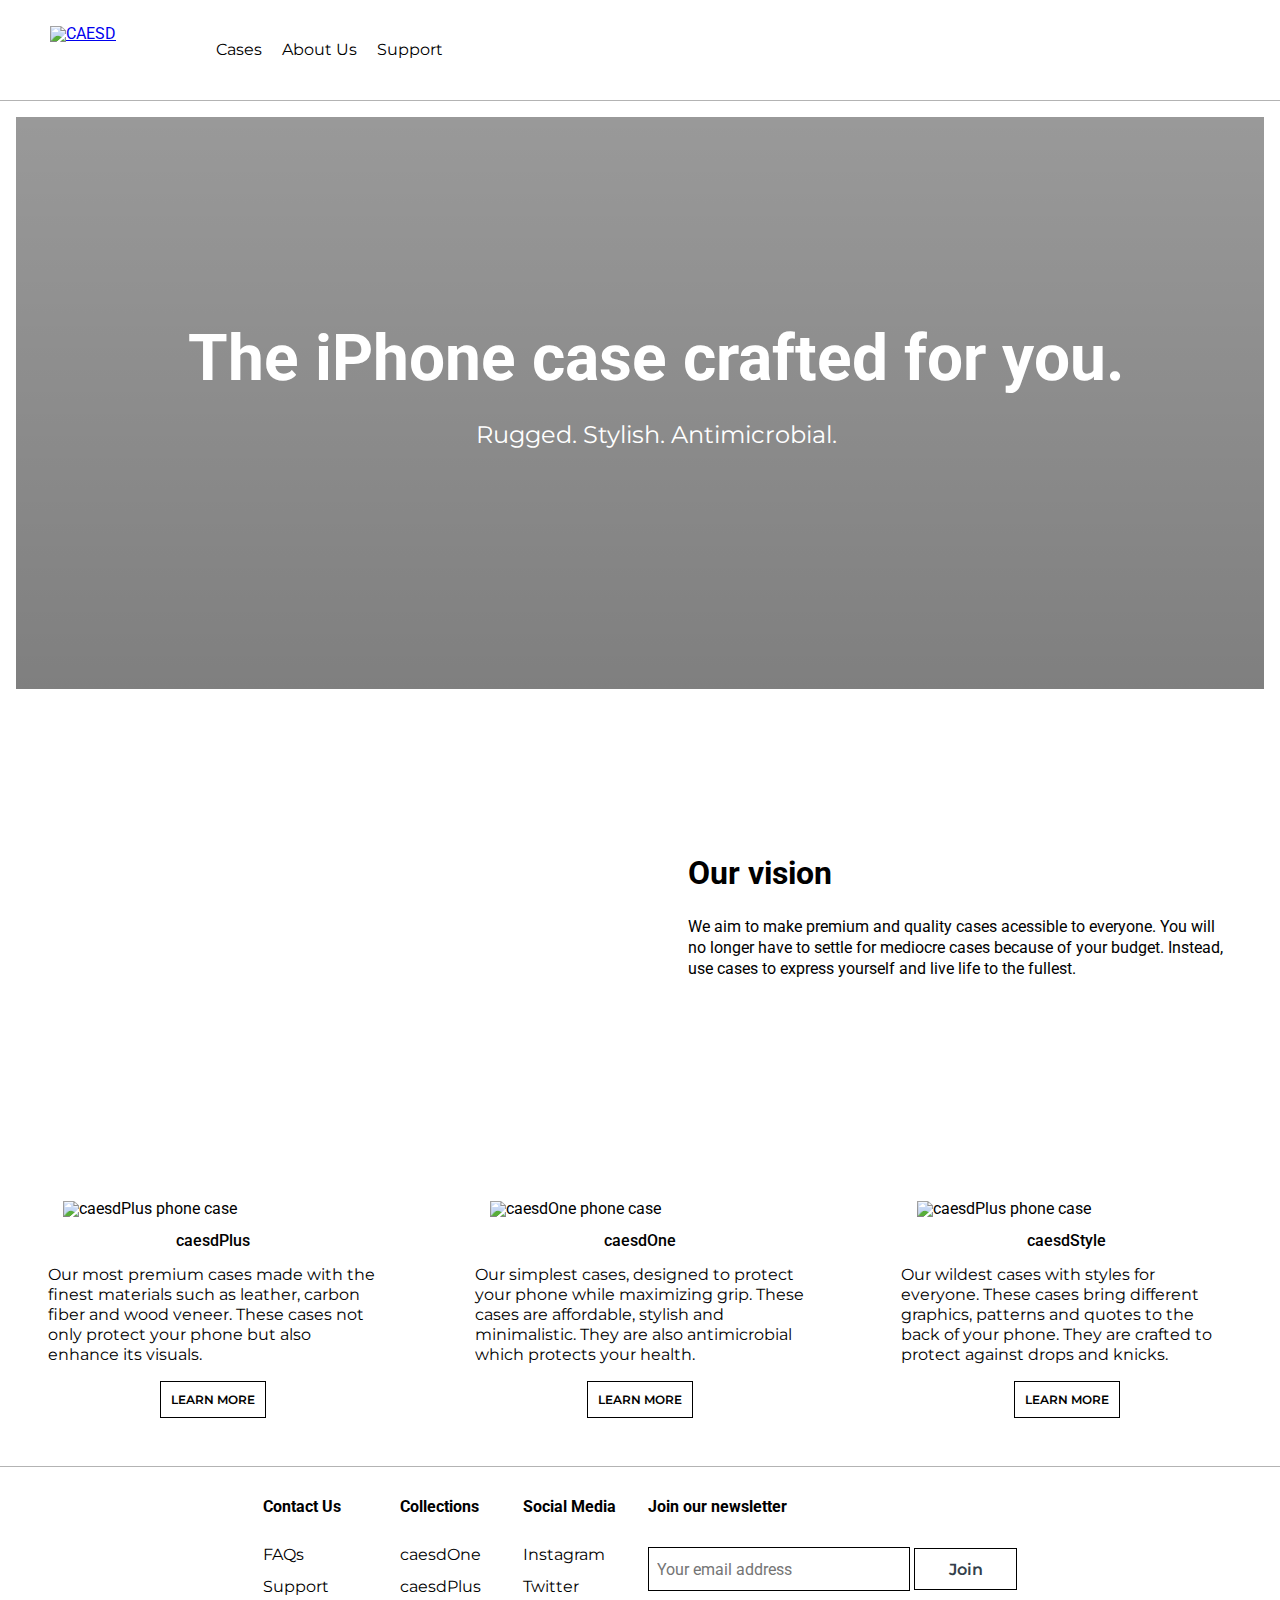
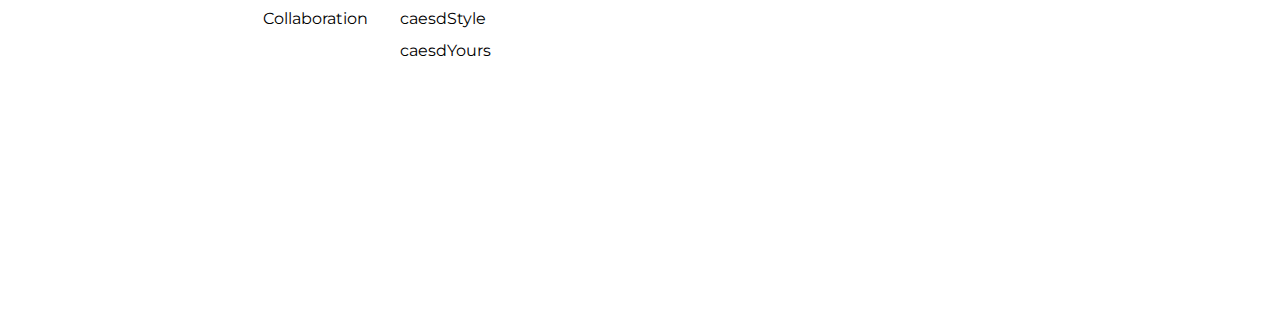
==== index.html @ 48cbce0d "Simplifying CSS, improving page layouts and changing layouts to grid." ====
<!DOCTYPE html>
<html lang="en" dir="ltr">

<head>
  <meta charset="utf-8">
  <title>CAESD</title>
  <meta name="viewport" content="width=device-width, initial -scale=1.0">
  <meta name="description" content="CAESD offers high-quality phone cases to users at all different price points. Our cases are designed to be minimalist and bright.">
  <meta name="keywords" content="phone case, iPhone, cases, design, modern, minimalist, phone case">
  <meta name="author" content="Devansh G.">
  <meta name="copyright" content="CAESD">

  <link rel="stylesheet" href="style.css">
  <link rel="preconnect" href="https://fonts.gstatic.com">
  <link
    href="https://fonts.googleapis.com/css2?family=Montserrat:ital,wght@0,100;0,200;0,300;0,400;0,500;0,600;0,700;0,800;0,900;1,100;1,200;1,300;1,400;1,500;1,600;1,700;1,800;1,900&family=Playfair+Display:ital,wght@0,400;0,500;0,600;0,700;0,800;0,900;1,400;1,500;1,600;1,700;1,800;1,900&display=swap"
    rel="stylesheet">

  <link rel="preconnect" href="https://fonts.gstatic.com">
  <link href="https://fonts.googleapis.com/css2?family=Roboto:ital,wght@0,100;0,300;0,400;0,500;0,700;0,900;1,100;1,300;1,400;1,500;1,700;1,900&display=swap" rel="stylesheet">
</head>

<body>
  <header>
    <a href="index.html"><img class="header-brand" src="assets/logo.svg" alt="CAESD"></a>
    <nav>
      <ul>
        <li><a href="cases.html">cases</a></li>
        <li><a href="about-us.html">about us</a></li>
        <li><a href="support.html">support</a></li>
      </ul>
    </nav>
  </header>

  <section>
    <div class="index-banner">
      <h1>The iPhone case crafted for you.</h1>
      <p>Rugged. Stylish. Antimicrobial.</p>
    </div>
  </section>

  <section>
    <div class="vision-grid">
      <div class="vision-item vision-image"></div>
      <div class="vision-item">
        <h2>Our vision</h2>
        <p>
          We aim to make premium and quality cases acessible to everyone. You will no longer have to settle for mediocre cases because of your budget. Instead, use cases to express yourself and live life to the fullest.</p>
      </div>
    </div>
  </section>

  <section>
    <div class="collections-grid">
      <div class="coll-item">
        <img src="assets/plus.png" alt="caesdPlus phone case">
        <h2>caesdPlus</h2>
        <p>Our most premium cases made with the finest materials such as leather, carbon fiber and wood veneer. These cases not only protect your phone but also enhance its visuals.</p>
        <button type="button" name="button">Learn More</button>
      </div>
      <div class="coll-item">
        <img src="assets/one.png" alt="caesdOne phone case">
        <h2>caesdOne</h2>
        <p>Our simplest cases, designed to protect your phone while maximizing grip. These cases are affordable, stylish and minimalistic. They are also antimicrobial which protects your health.</p>
        <button type="button" name="button">Learn More</button>
      </div>
      <div class="coll-item">
        <img src="assets/style.png" alt="caesdPlus phone case">
        <h2>caesdStyle</h2>
        <p>Our wildest cases with styles for everyone. These cases bring different graphics, patterns and quotes to the back of your phone. They are crafted to protect against drops and knicks.</p>
        <button type="button" name="button">Learn More</button>
      </div>
    </div>
  </section>

  <script async src="https://cdn.snipcart.com/themes/v3.2.0/default/snipcart.js"></script>
  <div hidden id="snipcart" data-api-key="YOUR_PUBLIC_API_KEY"></div>

  <footer>
    <div class="footer">

      <div class="footer-heading footer-1">
        <h2>Contact Us</h2>
        <a href="support.html#faq">FAQs</a>
        <a href="support.html">Support</a>
        <a href="support.html#collab">Collaboration</a>
      </div>

      <div class="footer-heading footer-2">
        <h2>Collections</h2>
        <a href="#">caesdOne</a>
        <a href="#">caesdPlus</a>
        <a href="#">caesdStyle</a>
        <a href="#">caesdYours</a>
      </div>

      <div class="footer-heading footer-3">
        <h2>Social Media</h2>
        <a href="https://www.instagram.com/caesd.shop/" target="_blank">Instagram</a>
        <a href="https://twitter.com/caesdshop" target="_blank">Twitter</a>
      </div>

      <div class="footer-email-form">
        <h2>Join our newsletter</h2>
        <input type="email" placeholder="Your email address" id="footer-email">
        <input type="submit" value="Join" id="footer-email-btn">
      </div>
    </div>

  </footer>
</body>

</html>
---- style.css ----
/* Reset Stylesheet */
html, body, div, span, object, iframe,
h1, h2, h3, h4, h5, h6, p, blockquote, pre,
abbr, address, cite, code,
del, dfn, em, img, ins, kbd, q, samp,
small, strong, sub, sup, var,
b, i,
dl, dt, dd, ol, ul, li,
fieldset, form, label, legend,
table, caption, tbody, tfoot, thead, tr, th, td,
article, aside, canvas, details, figcaption, figure,
footer, header, hgroup, menu, nav, section, summary,
time, mark, audio, video {
  margin: 0;
  padding: 0;
  border: 0;
  outline: 0;
  font-size: 100%;
  vertical-align: baseline;
  background: transparent;
}

body {
  line-height: 1;
}

article, aside, details, figcaption, figure,
footer, header, hgroup, menu, nav, section {
  display: block;
}

nav ul {
  list-style: none;
}

blockquote, q {
  quotes: none;
}

blockquote:before, blockquote:after,
q:before, q:after {
  content: '';
  content: none;
}

a {
  margin: 0;
  padding: 0;
  font-size: 100%;
  vertical-align: baseline;
  background: transparent;
}

/* change colours to suit your needs */
ins {
  background-color: #ff9;
  color: #000;
  text-decoration: none;
}

/* change colours to suit your needs */
mark {
  background-color: #ff9;
  color: #000;
  font-style: italic;
  font-weight: bold;
}

del {
  text-decoration: line-through;
}

abbr[title], dfn[title] {
  border-bottom: 1px dotted;
  cursor: help;
}

table {
  border-collapse: collapse;
  border-spacing: 0;
}

hr {
  display: block;
  height: 1px;
  border: 0;
  border-top: 1px solid #cccccc;
  margin: 16px 0;
  padding: 0;
}

input, select {
  vertical-align: middle;
}

/*My Code*/
* {
  font-family: 'Roboto', sans-serif;
}

body {}

section {
  width: calc(100% - 32px);
  display: flex;
  justify-content: center;
  padding:0 16px 16px 16px;
}

/*HEADER*/
header {
  background-color: #fff;
  width: 100%;
  height: 100px;
  display: flex;
  flex-direction: column;
  align-items: center;
  border-bottom: solid 0.5px #b3b3b3;
}

header .header-brand {
  height: 32px;
  display: block;
  margin-top: 16px;
  margin-bottom: 16px;
}

header nav ul {
  display: flex;
  flex-direction: row;
  flex-wrap: wrap;
  align-items: center;
}

header ul li a {
  font-family: 'Montserrat', sans-serif;
  display: block;
  padding-right: 20px;
  text-transform: capitalize;
  font-size: 16px;
  text-decoration: none;
  color: #000;
}

header ul li a:hover {
  text-decoration: underline;
  transition: 0.3s ease-out;
}

.shop-items {
  justify-content: center;
  align-items: center;
}

.shop-items a img {
  height: 24px;
}

@media only screen and (min-width: 1000px) {
  header {
    flex-direction: row;
    align-items: center;
  }

  header .header-brand {
    height: 48px;
    margin-left: 50px;
  }

  header nav {
    margin-left: 100px;
  }

  .shop-items {
    margin-left: auto;
    justify-content: flex-start;
    align-items: center;
  }

  .shop-items a img {
    height: 32px;
    margin-right: 32px;
  }
}

/*FOOTER*/
footer {
  border-top: 0.5px solid #b3b3b3;
  background-color: #fff;
  padding: 32px 0 64px 0;
}

footer .footer {
  width: 80%;
  height: 40vh;
  background-color: #fff;
  display: flex;
  justify-content: center;
  flex-wrap: wrap;
  margin: 0 auto;
}

.footer-heading {
  display: flex;
  flex-direction: column;
  margin-right: 32px;
}

.footer-heading h2 {
  margin-bottom: 32px;
}

.footer-heading a {
  font-family: 'Montserrat', sans-serif;
  color: #000;
  text-decoration: none;
  margin-bottom: 16px;
}

.footer-heading a:hover {
  text-decoration: underline;
  transition: 0.3s ease-out;
}

.footer-email-form h2 {
  margin-bottom: 32px;
}

#footer-email {
  width: 250px;
  height: 40px;
  outline: none;
  border: solid 0.5px #000;
  padding-left: 8px;
  font-size: 16px;
  margin-bottom: 16px;
}

#footer-email-btn {
  width: 103px;
  padding: 1px;
  height: 42px;
  background-color: #fff;
  outline: none;
  border: solid 0.5px #000;
  color: #343F4B;
  font-size: 16px;
  margin-bottom: 16px;
  font-weight: 600;
  font-family: 'Montserrat', sans-serif;
}

#footer-email-btn:hover {
  cursor: pointer;
  background-color: #f9423d;
  transition: all 0.4s ease-out;
}

/*INDEX*/
.index-banner {
  width: 100%;
  margin-top: 16px;
  background: linear-gradient(rgba(0, 0, 0, 0.4), rgba(0, 0, 0, 0.5)), url(assets/soon.jpg);
  background-position: center middle;
  background-size: cover;
  background-repeat: no-repeat;
  height: 60vh;
  overflow: hidden;
  display: flex;
  flex-direction: column;
  align-items: center;
  justify-content: center;
  padding: 16px;
}

.index-banner h1 {
  font-size: 32px;
  color: #fff;
  text-align: center;
  margin-bottom: 16px;
}

.index-banner p {
  color: #fff;
  font-family: 'Montserrat', sans-serif;
  font-size: 16px;
  text-align: center;
  margin-bottom: 16px;
}

.vision-grid {
  display: grid;
  grid-template-columns: 1fr 1fr;
  grid-gap: 32px;
}

.vision-image {
  margin: 32px;
  background-image: url(assets/d.jpg);
  background-position: center;
  background-repeat: no-repeat;
  background-size: cover;
  height: 320px;
}

.vision-item {
  padding: 32px;
  line-height: 21px;
  font-size: 16px;
  display: flex;
  flex-direction: column;
  justify-content: center;
  grid-column: span 2;
}

.vision-item h2 {
  font-size: 32px;
  margin-bottom: 32px;
}

.collections-grid {
  display: grid;
  grid-template-columns: 1fr 1fr 1fr;
  grid-gap: 32px;
}

.coll-item {
  padding: 32px;
  display: flex;
  flex-direction: column;
  justify-content: center;
  align-items: center;
  grid-column: span 3;
}

.coll-item img {
  margin-left: 0;
  margin-right: 0;
  width: 300px;
}

.coll-item img,h2,p {
  margin-bottom: 16px;
}

.coll-item h2 {
  font-weight: 500;
}

.coll-item p {
  font-family: 'Montserrat', sans-serif;
  line-height: 20px;
}

.coll-item button {
  font-family: 'Montserrat', sans-serif;
  font-weight: 600;
  outline: none;
  border: solid 1px #000;
  background-color: #fff;
  font-size: 12px;
  text-transform: uppercase;
  padding: 10px;
}

.coll-item button:hover {
  opacity: 0.6;
}

@media only screen and (min-width: 1000px) {
  .index-banner h1 {
    margin-left: 32px;
    font-size: 64px;
    margin-bottom: 32px;
  }

  .index-banner p {
    font-size: 24px;
    margin-left: 32px;
    margin-bottom: 32px;
  }

  .coll-item {
    grid-column: span 1;
  }

  .vision-item {
    grid-column: span 1;
  }
}

/*SUPPORT*/
.support-grid {
  margin-top: 16px;
  display: grid;
  grid-template-columns: 1fr 1fr;
  grid-gap: 32px;
}

.support-div {
  background-color: red;
  grid-column: span 2;
  padding: 32px;
}

.support-statement {
  display: flex;
  flex-direction: column;
  justify-content: center;
  align-items: center;
}


.form form {
  display: flex;
  flex-direction: column;
  justify-content: center;
  align-items: center;
}

.support-div img {
  height: 32px;
}

.support-div p {
  font-family: 'Montserrat', sans-serif;
}

@media only screen and (min-width: 1000px) {
  .support-div {
    grid-column: span 1;
  }
}

/*ABOUT US*/
.gallery {
  padding-top: 32px;
  padding-bottom: 32px;
  width: calc(100%-32px);
  padding-left: 16px;
  padding-right: 16px;
  height: auto;
  display: grid;
  grid-template-columns: repeat(4, 1fr);
  grid-gap: 10px;
}

.our-story {
  padding: 32px;
  grid-column: span 4;
  display: flex;
  flex-direction: column;
  justify-content: center;
  align-items: center;
  background-color: #A3D9FF;
}

.our-story h2 {
  font-size: 24px;
  margin-bottom: 16px;
}

.our-story p {
  width: 80%;
  font-size: 16px;
  line-height: 32px;
  margin-bottom: 16px;
}

.about-images {
  height: 200px;
  width: auto;
  background-position: center;
  background-size: cover;
  background-repeat: no-repeat;
  grid-column: span 4;
}

.image-1 {
  background-image: url(assets/a.jpg);
}

.image-2 {
  background-image: url(assets/b.jpg);
}

.image-3 {
  background-image: url(assets/c.jpg);
}

.image-4 {
  background-image: url(assets/d.jpg);
}

.image-5 {
  background-image: url(assets/e.jpg);
}

@media only screen and (min-width: 1000px) {
  .about-images {
    grid-column: auto;
  }

  .image-1 {
    grid-column: span 2;
  }

  .our-story {
    grid-column: span 2;
    grid-row: span 3;
  }

}

/*PRODUCTS*/

}
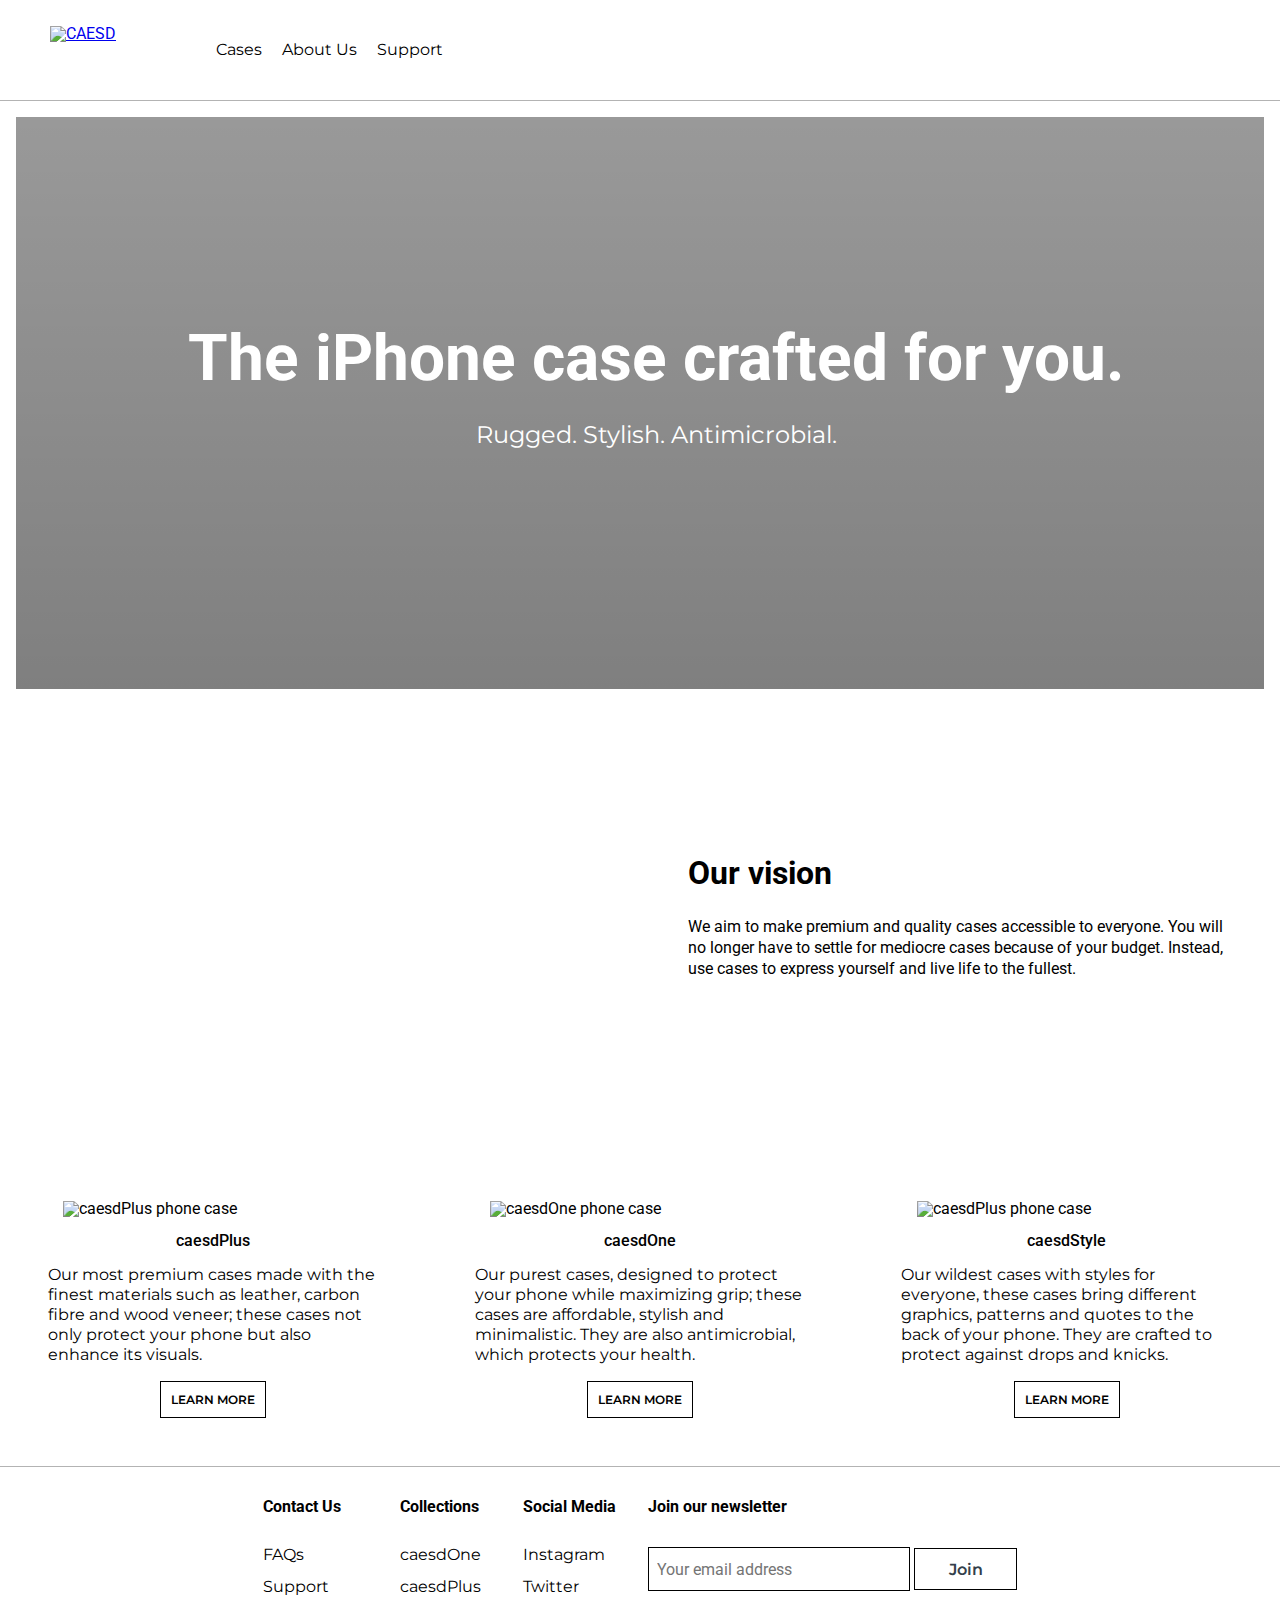
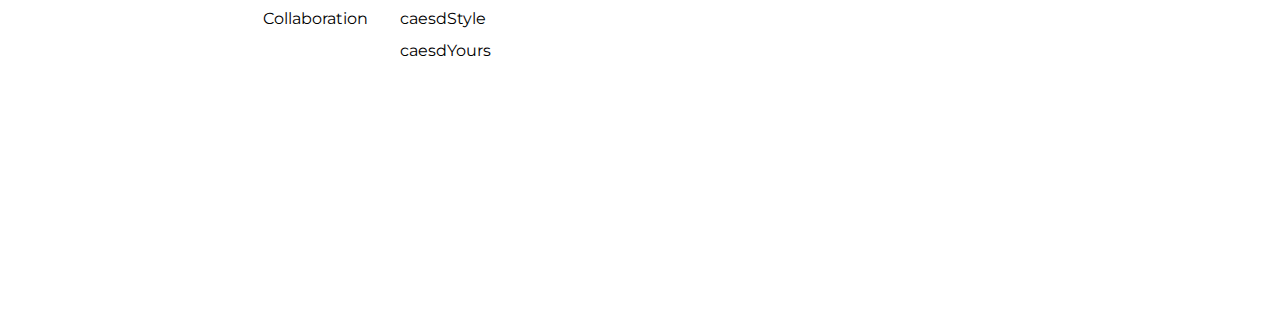
==== commit f5a483f9: "Improving grammar, completing about us page." ====
--- a/index.html
+++ b/index.html
@@ -45,7 +45,7 @@
       <div class="vision-item">
         <h2>Our vision</h2>
         <p>
-          We aim to make premium and quality cases acessible to everyone. You will no longer have to settle for mediocre cases because of your budget. Instead, use cases to express yourself and live life to the fullest.</p>
+          We aim to make premium and quality cases accessible to everyone. You will no longer have to settle for mediocre cases because of your budget. Instead, use cases to express yourself and live life to the fullest.</p>
       </div>
     </div>
   </section>
@@ -55,19 +55,19 @@
       <div class="coll-item">
         <img src="assets/plus.png" alt="caesdPlus phone case">
         <h2>caesdPlus</h2>
-        <p>Our most premium cases made with the finest materials such as leather, carbon fiber and wood veneer. These cases not only protect your phone but also enhance its visuals.</p>
+        <p>Our most premium cases made with the finest materials such as leather, carbon fibre and wood veneer; these cases not only protect your phone but also enhance its visuals.</p>
         <button type="button" name="button">Learn More</button>
       </div>
       <div class="coll-item">
         <img src="assets/one.png" alt="caesdOne phone case">
         <h2>caesdOne</h2>
-        <p>Our simplest cases, designed to protect your phone while maximizing grip. These cases are affordable, stylish and minimalistic. They are also antimicrobial which protects your health.</p>
+        <p>Our purest cases, designed to protect your phone while maximizing grip; these cases are affordable, stylish and minimalistic. They are also antimicrobial, which protects your health.</p>
         <button type="button" name="button">Learn More</button>
       </div>
       <div class="coll-item">
         <img src="assets/style.png" alt="caesdPlus phone case">
         <h2>caesdStyle</h2>
-        <p>Our wildest cases with styles for everyone. These cases bring different graphics, patterns and quotes to the back of your phone. They are crafted to protect against drops and knicks.</p>
+        <p>Our wildest cases with styles for everyone, these cases bring different graphics, patterns and quotes to the back of your phone. They are crafted to protect against drops and knicks.</p>
         <button type="button" name="button">Learn More</button>
       </div>
     </div>
--- a/style.css
+++ b/style.css
@@ -452,7 +452,6 @@
   flex-direction: column;
   justify-content: center;
   align-items: center;
-  background-color: #A3D9FF;
 }
 
 .our-story h2 {
@@ -474,26 +473,49 @@
   background-size: cover;
   background-repeat: no-repeat;
   grid-column: span 4;
+  display: flex;
+  justify-content: center;
+  align-items: center;
+}
+
+.about-images p {
+  color: #fff;
+  font-size: 24px;
 }
 
 .image-1 {
-  background-image: url(assets/a.jpg);
+  background: linear-gradient(rgba(0, 0, 0, 0.4), rgba(0, 0, 0, 0.5)), url(assets/a.jpg);
+  background-position: center;
+  background-size: cover;
+  background-repeat: no-repeat;
 }
 
 .image-2 {
-  background-image: url(assets/b.jpg);
+  background: linear-gradient(rgba(0, 0, 0, 0.4), rgba(0, 0, 0, 0.5)), url(assets/b.jpg);
+  background-position: center;
+  background-size: cover;
+  background-repeat: no-repeat;
 }
 
 .image-3 {
-  background-image: url(assets/c.jpg);
+  background: linear-gradient(rgba(0, 0, 0, 0.4), rgba(0, 0, 0, 0.5)), url(assets/c.jpg);
+  background-position: center;
+  background-size: cover;
+  background-repeat: no-repeat;
 }
 
 .image-4 {
-  background-image: url(assets/d.jpg);
+  background: linear-gradient(rgba(0, 0, 0, 0.4), rgba(0, 0, 0, 0.5)), url(assets/d.jpg);
+  background-position: center;
+  background-size: cover;
+  background-repeat: no-repeat;
 }
 
 .image-5 {
-  background-image: url(assets/e.jpg);
+  background: linear-gradient(rgba(0, 0, 0, 0.4), rgba(0, 0, 0, 0.5)), url(assets/e.jpg);
+  background-position: center;
+  background-size: cover;
+  background-repeat: no-repeat;
 }
 
 @media only screen and (min-width: 1000px) {
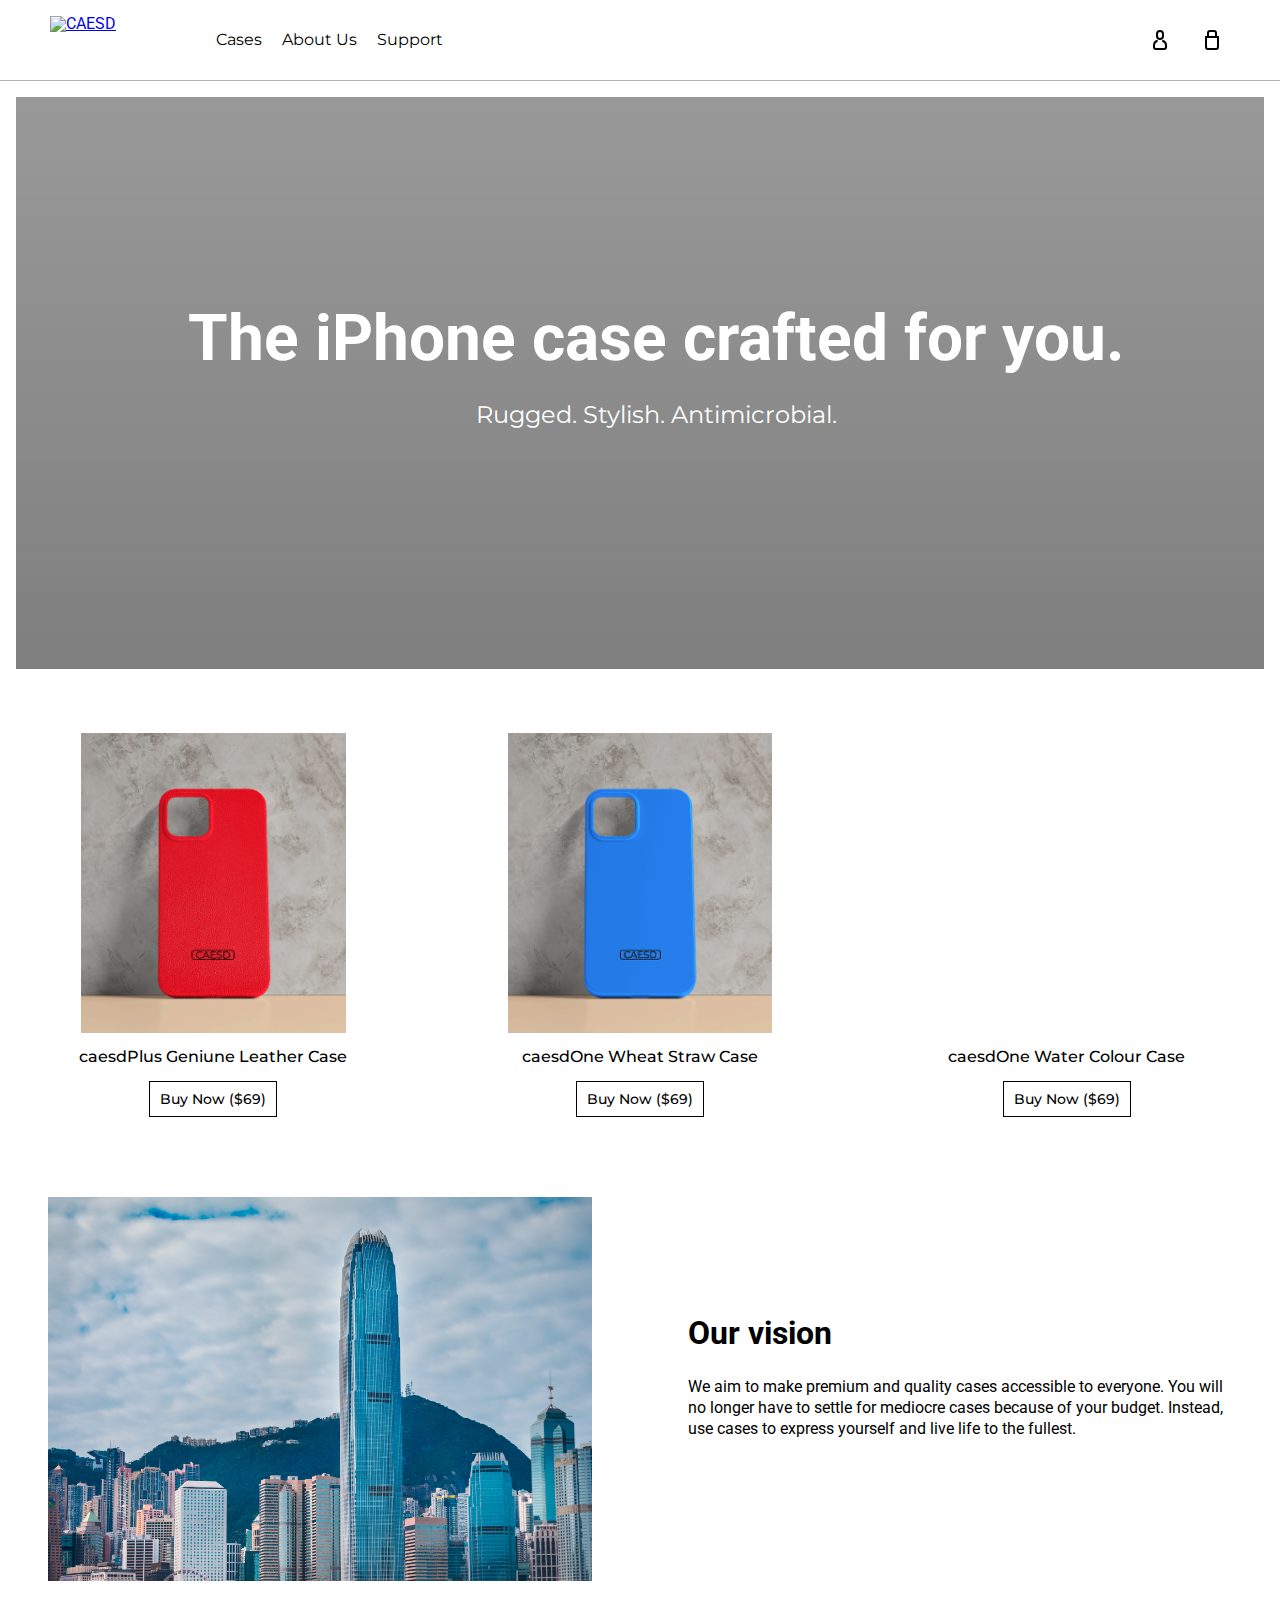
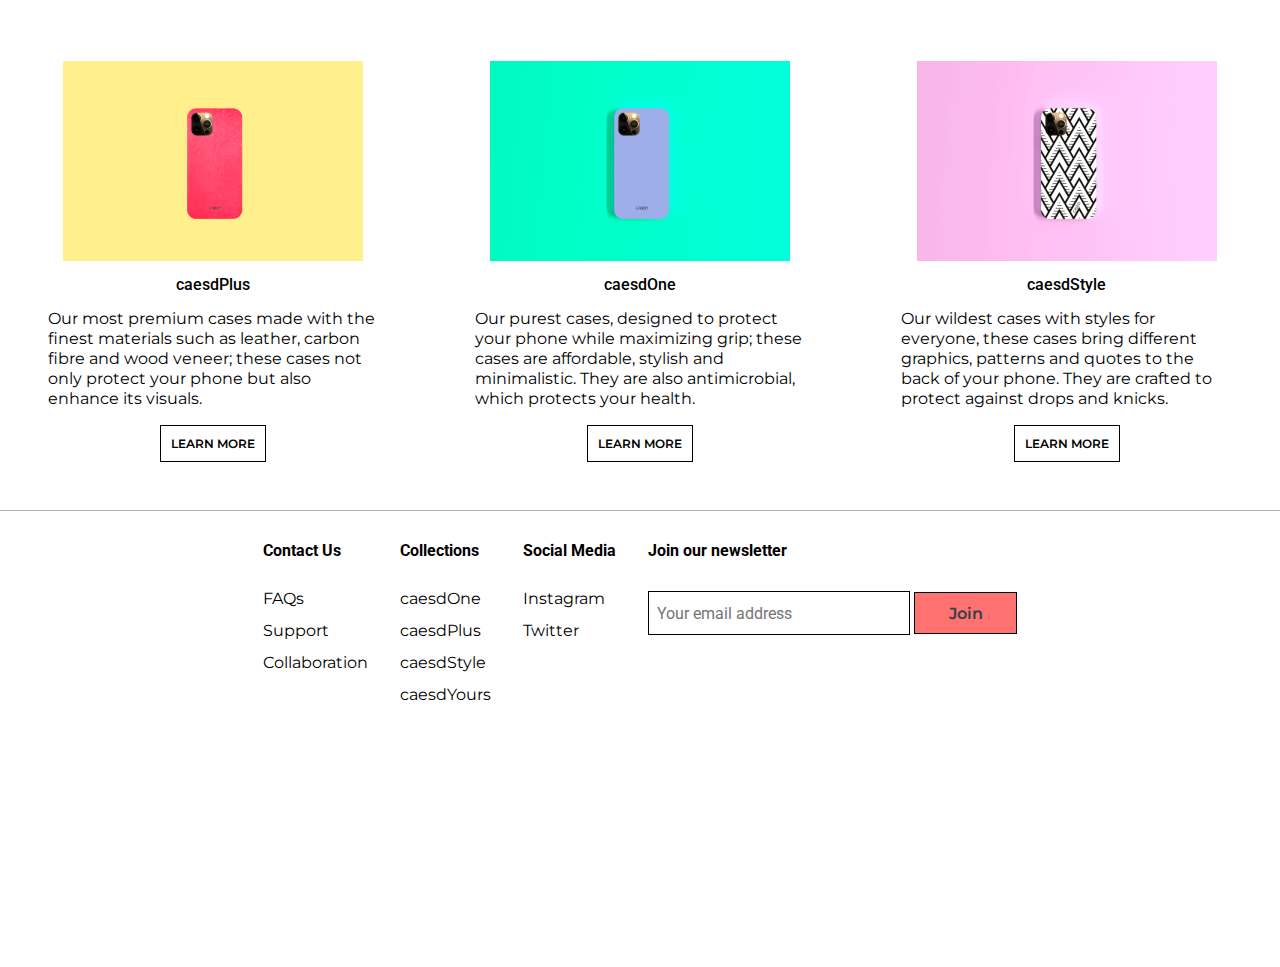
==== commit 8207f0ce: "Assets updated, added dark mode to coming soon page." ====
--- a/index.html
+++ b/index.html
@@ -3,22 +3,27 @@
 
 <head>
   <meta charset="utf-8">
-  <title>CAESD</title>
+  <title>Home | CAESD</title>
   <meta name="viewport" content="width=device-width, initial -scale=1.0">
   <meta name="description" content="CAESD offers high-quality phone cases to users at all different price points. Our cases are designed to be minimalist and bright.">
   <meta name="keywords" content="phone case, iPhone, cases, design, modern, minimalist, phone case">
   <meta name="author" content="Devansh G.">
   <meta name="copyright" content="CAESD">
+  <link rel="shortcut icon" href="assets/favicon.png">
 
+  <!-- Snip cart -->
+  <link rel="preconnect" href="https://app.snipcart.com">
+  <link rel="preconnect" href="https://cdn.snipcart.com">
+  <link rel="stylesheet" href="https://cdn.snipcart.com/themes/v3.2.0/default/snipcart.css" />
+
+  <!-- My Style Sheet -->
   <link rel="stylesheet" href="style.css">
+
+  <!-- Google Fonts -->
   <link rel="preconnect" href="https://fonts.gstatic.com">
-  <link
-    href="https://fonts.googleapis.com/css2?family=Montserrat:ital,wght@0,100;0,200;0,300;0,400;0,500;0,600;0,700;0,800;0,900;1,100;1,200;1,300;1,400;1,500;1,600;1,700;1,800;1,900&family=Playfair+Display:ital,wght@0,400;0,500;0,600;0,700;0,800;0,900;1,400;1,500;1,600;1,700;1,800;1,900&display=swap"
-    rel="stylesheet">
+  <link href="https://fonts.googleapis.com/css2?family=Montserrat:wght@100;200;300;400;500;600;700;800;900&family=Roboto:wght@100;300;400;500;700;900&display=swap" rel="stylesheet">
+</head>
 
-  <link rel="preconnect" href="https://fonts.gstatic.com">
-  <link href="https://fonts.googleapis.com/css2?family=Roboto:ital,wght@0,100;0,300;0,400;0,500;0,700;0,900;1,100;1,300;1,400;1,500;1,700;1,900&display=swap" rel="stylesheet">
-</head>
 
 <body>
   <header>
@@ -30,12 +35,40 @@
         <li><a href="support.html">support</a></li>
       </ul>
     </nav>
+    <div class="shop-items">
+      <img class="snipcart-customer-signin" src="assets/person.svg" alt="shopping cart">
+      <img class="snipcart-checkout" src="assets/cart.svg" alt="shopping cart">
+    </div>
   </header>
 
   <section>
     <div class="index-banner">
       <h1>The iPhone case crafted for you.</h1>
       <p>Rugged. Stylish. Antimicrobial.</p>
+    </div>
+  </section>
+
+  <section>
+    <div class="products-grid">
+
+      <div class="product-item">
+        <div class="product-thumb"></div>
+        <p>caesdPlus Geniune Leather Case</p>
+        <a href="leather-case.html">Buy Now ($69)</a>
+      </div>
+
+      <div class="product-item">
+        <div class="product-thumb item-2"></div>
+        <p>caesdOne Wheat Straw Case</p>
+        <a href="ws-case.html">Buy Now ($69)</a>
+      </div>
+
+      <div class="product-item">
+        <div class="product-thumb item-3"></div>
+        <p>caesdOne Water Colour Case</p>
+        <a href="water-colour.html">Buy Now ($69)</a>
+      </div>
+
     </div>
   </section>
 
@@ -53,19 +86,19 @@
   <section>
     <div class="collections-grid">
       <div class="coll-item">
-        <img src="assets/plus.png" alt="caesdPlus phone case">
+        <img src="assets/plus.jpg" alt="caesdPlus phone case">
         <h2>caesdPlus</h2>
         <p>Our most premium cases made with the finest materials such as leather, carbon fibre and wood veneer; these cases not only protect your phone but also enhance its visuals.</p>
         <button type="button" name="button">Learn More</button>
       </div>
       <div class="coll-item">
-        <img src="assets/one.png" alt="caesdOne phone case">
+        <img src="assets/one.jpg" alt="caesdOne phone case">
         <h2>caesdOne</h2>
         <p>Our purest cases, designed to protect your phone while maximizing grip; these cases are affordable, stylish and minimalistic. They are also antimicrobial, which protects your health.</p>
         <button type="button" name="button">Learn More</button>
       </div>
       <div class="coll-item">
-        <img src="assets/style.png" alt="caesdPlus phone case">
+        <img src="assets/style.jpg" alt="caesdPlus phone case">
         <h2>caesdStyle</h2>
         <p>Our wildest cases with styles for everyone, these cases bring different graphics, patterns and quotes to the back of your phone. They are crafted to protect against drops and knicks.</p>
         <button type="button" name="button">Learn More</button>
@@ -73,8 +106,9 @@
     </div>
   </section>
 
+  <!-- SNIP CART -->
   <script async src="https://cdn.snipcart.com/themes/v3.2.0/default/snipcart.js"></script>
-  <div hidden id="snipcart" data-api-key="YOUR_PUBLIC_API_KEY"></div>
+  <div hidden id="snipcart" data-api-key="ZjgwZTkxZWEtZTM1Ni00NzY0LWFlOGMtMTYyMTA3MjdhZmViNjM3NTY2NDQ2MTk2Njg1ODc3"></div>
 
   <footer>
     <div class="footer">
--- a/style.css
+++ b/style.css
@@ -104,14 +104,14 @@
   width: calc(100% - 32px);
   display: flex;
   justify-content: center;
-  padding:0 16px 16px 16px;
+  padding: 0 16px 16px 16px;
 }
 
 /*HEADER*/
 header {
   background-color: #fff;
   width: 100%;
-  height: 100px;
+  height: auto;
   display: flex;
   flex-direction: column;
   align-items: center;
@@ -150,10 +150,13 @@
 .shop-items {
   justify-content: center;
   align-items: center;
-}
-
-.shop-items a img {
-  height: 24px;
+  padding: 8px;
+}
+
+.shop-items img {
+  cursor: pointer;
+  margin-right: 24px;
+  width: 24px;
 }
 
 @media only screen and (min-width: 1000px) {
@@ -175,10 +178,10 @@
     margin-left: auto;
     justify-content: flex-start;
     align-items: center;
-  }
-
-  .shop-items a img {
-    height: 32px;
+    padding: 0;
+  }
+  .shop-items {
+    height: 24px;
     margin-right: 32px;
   }
 }
@@ -240,7 +243,7 @@
   width: 103px;
   padding: 1px;
   height: 42px;
-  background-color: #fff;
+  background-color: #ff726f;
   outline: none;
   border: solid 0.5px #000;
   color: #343F4B;
@@ -261,7 +264,7 @@
   width: 100%;
   margin-top: 16px;
   background: linear-gradient(rgba(0, 0, 0, 0.4), rgba(0, 0, 0, 0.5)), url(assets/soon.jpg);
-  background-position: center middle;
+  background-position: center;
   background-size: cover;
   background-repeat: no-repeat;
   height: 60vh;
@@ -339,7 +342,7 @@
   width: 300px;
 }
 
-.coll-item img,h2,p {
+.coll-item img, h2, p {
   margin-bottom: 16px;
 }
 
@@ -391,16 +394,24 @@
 
 /*SUPPORT*/
 .support-grid {
+  width: 100%;
   margin-top: 16px;
   display: grid;
   grid-template-columns: 1fr 1fr;
-  grid-gap: 32px;
+  grid-gap: 16px;
 }
 
 .support-div {
-  background-color: red;
+  padding: 32px;
   grid-column: span 2;
-  padding: 32px;
+}
+
+.support-div h3 {
+  margin-bottom: 16px;
+}
+
+.support-div p {
+  line-height: 24px;
 }
 
 .support-statement {
@@ -408,27 +419,115 @@
   flex-direction: column;
   justify-content: center;
   align-items: center;
-}
-
+  color: #fff;
+  background: linear-gradient(rgba(0, 0, 0, 0.4), rgba(0, 0, 0, 0.5)), url(assets/support.jpg);
+  background-size: cover;
+}
+
+.support-statement h2 {
+  text-align: center;
+}
+
+.support-statement p {
+  text-align: center;
+}
 
 .form form {
   display: flex;
   flex-direction: column;
   justify-content: center;
   align-items: center;
+}
+
+.form input {
+  width: 80%;
+  font-size: 16px;
+  padding: 8px;
+  border: solid 0.5px #000;
+  outline: none;
+  margin-bottom: 16px;
+}
+
+.form p {
+  width: calc(80% + 16px);
+  display: flex;
+  flex-direction: row;
+  flex-wrap: wrap;
+}
+
+.form p select {
+  -webkit-appearance: none;
+  -moz-appearance: none;
+  font-size: 16px;
+  width: 100%;
+  border: none;
+  outline: none;
+  font-family: 'Montserrat', sans-serif;
+  background-image: url([data-uri]) !important;
+  background-repeat: no-repeat !important;
+  background-position-x: 100% !important;
+  background-position-y: 50% !important;
+  padding: 8px;
+  border: 0.5px solid #000;
+  border-radius: 0px;
+  color: #000;
+}
+
+.form textarea {
+  resize: none;
+  font-size: 16px;
+  padding: 8px;
+  width: 80%;
+  height: 320px;
+  margin-bottom: 16px;
+  overflow-x: hidden;
+}
+
+.form button {
+  font-family: 'Montserrat', sans-serif;
+  font-weight: 600;
+  outline: none;
+  border: solid 1px #000;
+  background-color: #fff;
+  font-size: 12px;
+  text-transform: uppercase;
+  padding: 10px;
+  width: 50%;
+}
+
+.form button:hover {
+  opacity: 0.6;
 }
 
 .support-div img {
   height: 32px;
+  filter: invert(100%);
 }
 
 .support-div p {
   font-family: 'Montserrat', sans-serif;
+}
+
+#faq {
+  grid-column: span 2;
 }
 
 @media only screen and (min-width: 1000px) {
   .support-div {
     grid-column: span 1;
+  }
+
+  .support-statement h2 {
+    font-size: 24px;
+  }
+
+  .support-statement p {
+    font-size: 16px;
+  }
+
+  .support-statement img {
+    height: 48px;
+    margin-left: 16px;
   }
 }
 
@@ -436,7 +535,7 @@
 .gallery {
   padding-top: 32px;
   padding-bottom: 32px;
-  width: calc(100%-32px);
+  width: calc(100% - 32px);
   padding-left: 16px;
   padding-right: 16px;
   height: auto;
@@ -469,53 +568,41 @@
 .about-images {
   height: 200px;
   width: auto;
+  grid-column: span 4;
+  display: flex;
+  justify-content: center;
+  align-items: center;
+}
+
+.about-images p {
+  color: #fff;
+  font-size: 24px;
+}
+
+.image-1 {
+  background: linear-gradient(rgba(0, 0, 0, 0.4), rgba(0, 0, 0, 0.5)), url(assets/a.jpg);
+}
+
+.image-2 {
+  background: linear-gradient(rgba(0, 0, 0, 0.4), rgba(0, 0, 0, 0.5)), url(assets/b.jpg);
+}
+
+.image-3 {
+  background: linear-gradient(rgba(0, 0, 0, 0.4), rgba(0, 0, 0, 0.5)), url(assets/c.jpg);
+}
+
+.image-4 {
+  background: linear-gradient(rgba(0, 0, 0, 0.4), rgba(0, 0, 0, 0.5)), url(assets/d.jpg);
+}
+
+.image-5 {
+  background: linear-gradient(rgba(0, 0, 0, 0.4), rgba(0, 0, 0, 0.5)), url(assets/e.jpg);
+}
+
+.background-image-div {
   background-position: center;
   background-size: cover;
   background-repeat: no-repeat;
-  grid-column: span 4;
-  display: flex;
-  justify-content: center;
-  align-items: center;
-}
-
-.about-images p {
-  color: #fff;
-  font-size: 24px;
-}
-
-.image-1 {
-  background: linear-gradient(rgba(0, 0, 0, 0.4), rgba(0, 0, 0, 0.5)), url(assets/a.jpg);
-  background-position: center;
-  background-size: cover;
-  background-repeat: no-repeat;
-}
-
-.image-2 {
-  background: linear-gradient(rgba(0, 0, 0, 0.4), rgba(0, 0, 0, 0.5)), url(assets/b.jpg);
-  background-position: center;
-  background-size: cover;
-  background-repeat: no-repeat;
-}
-
-.image-3 {
-  background: linear-gradient(rgba(0, 0, 0, 0.4), rgba(0, 0, 0, 0.5)), url(assets/c.jpg);
-  background-position: center;
-  background-size: cover;
-  background-repeat: no-repeat;
-}
-
-.image-4 {
-  background: linear-gradient(rgba(0, 0, 0, 0.4), rgba(0, 0, 0, 0.5)), url(assets/d.jpg);
-  background-position: center;
-  background-size: cover;
-  background-repeat: no-repeat;
-}
-
-.image-5 {
-  background: linear-gradient(rgba(0, 0, 0, 0.4), rgba(0, 0, 0, 0.5)), url(assets/e.jpg);
-  background-position: center;
-  background-size: cover;
-  background-repeat: no-repeat;
 }
 
 @media only screen and (min-width: 1000px) {
@@ -531,9 +618,192 @@
     grid-column: span 2;
     grid-row: span 3;
   }
-
 }
 
 /*PRODUCTS*/
-
-}
+.products-grid {
+  display: grid;
+  grid-template-columns: repeat(3, 1fr);
+  grid-gap: 32px;
+  margin-top: 16px;
+  width: 100%;
+}
+
+.product-thumb {
+  background-image: url(assets/leather-1.jpg);
+  background-repeat: no-repeat;
+  background-size: cover;
+  background-position: center;
+  height: 300px;
+  width: 80%;
+}
+
+.item-2 {
+  background-image: url(assets/silicone-1.jpg);
+}
+
+.item-3 {
+  background-image: url(assets/watercolour-1.jpg);
+}
+
+.product-item {
+  padding: 32px;
+  display: flex;
+  flex-direction: column;
+  justify-content: center;
+  align-items: center;
+  grid-column: span 3;
+}
+
+.product-item p {
+  font-family: 'Montserrat', sans-serif;
+  margin-top: 16px;
+  font-weight: 500;
+  text-align: center;
+}
+
+.product-item a {
+  text-decoration: none;
+  color: #000;
+  font-family: 'Montserrat', sans-serif;
+  font-weight: 500;
+  outline: none;
+  text-transform: capitalize;
+  border: solid 1px #000;
+  font-size: 14px;
+  padding: 10px;
+}
+
+.product-item a:hover {
+  cursor: pointer;
+  background-color: #ff726f;
+  transition: all 0.4s ease-out;
+}
+
+@media only screen and (min-width: 1000px) {
+  .product-item {
+    grid-column: span 1;
+  }
+
+  .product-item button {
+    padding: 10px 32px 10px 32px;
+  }
+}
+
+/*Products Feature*/
+.feature-grid {
+  display: grid;
+  grid-template-columns: auto 1fr;
+  margin-top: 16px;
+}
+
+.feature-img {
+  width: 100%;
+  grid-column: span 2;
+}
+
+
+.feature-desc {
+  line-height: 21px;
+  font-size: 16px;
+  grid-column: span 2;
+  padding: 32px;
+}
+
+.feature-item select {
+  -webkit-appearance: none;
+  -moz-appearance: none;
+  width: 100%;
+  font-size: 16px;
+  border: none;
+  outline: none;
+  font-family: 'Montserrat', sans-serif;
+  background-image: url([data-uri]) !important;
+  background-repeat: no-repeat !important;
+  background-position-x: 100% !important;
+  background-position-y: 50% !important;
+  padding: 8px;
+  border: 0.5px solid #b3b3b3;
+  border-radius: 0px;
+  color: #000;
+}
+
+.feature-item input {
+  width: 20%;
+  font-size: 16px;
+  border: none;
+  outline: none;
+  font-family: 'Montserrat', sans-serif;
+  padding: 8px;
+  border: 0.5px solid #b3b3b3;
+  color: #000;
+  width: 32px;
+}
+
+.feature-item label {
+  display: flex;
+  margin-bottom: 8px;
+  flex-direction: column;
+}
+
+.feature-item h2 {
+  font-size: 24px;
+  margin-bottom: 16px;
+}
+
+.feature-item h3 {
+  font-weight: 500;
+  font-size: 20px;
+  margin-bottom: 32px;
+}
+
+.feature-item p {
+  margin-top: 16px;
+  font-family: 'Montserrat', sans-serif;
+  font-size: 14px;
+  line-height: 20px;
+}
+
+.feature-item button {
+  font-family: 'Montserrat', sans-serif;
+  font-weight: 400;
+  outline: none;
+  border: 0.5px solid #000;
+  background-color: transparent;
+  font-size: 14px;
+  text-transform: uppercase;
+  padding: 10px;
+  min-width: 200px;
+  width: 100%;
+}
+
+.feature-item button:hover {
+  cursor: pointer;
+  background-color: #ff726f;
+  transition: all 0.4s ease-out;
+}
+
+@media only screen and (min-width: 1000px) {
+  .feature-grid {
+    width: 80%;
+  }
+
+  .feature-img {
+    width: 530px;
+    height: 530px;
+    grid-column: span 1;
+  }
+
+  .feature-desc {
+    grid-column: span 1;
+  }
+
+  .feature-item select {
+    width: 30%;
+    min-width: 300px;
+  }
+
+  .feature-item input {
+    min-width: 40px;
+  }
+}
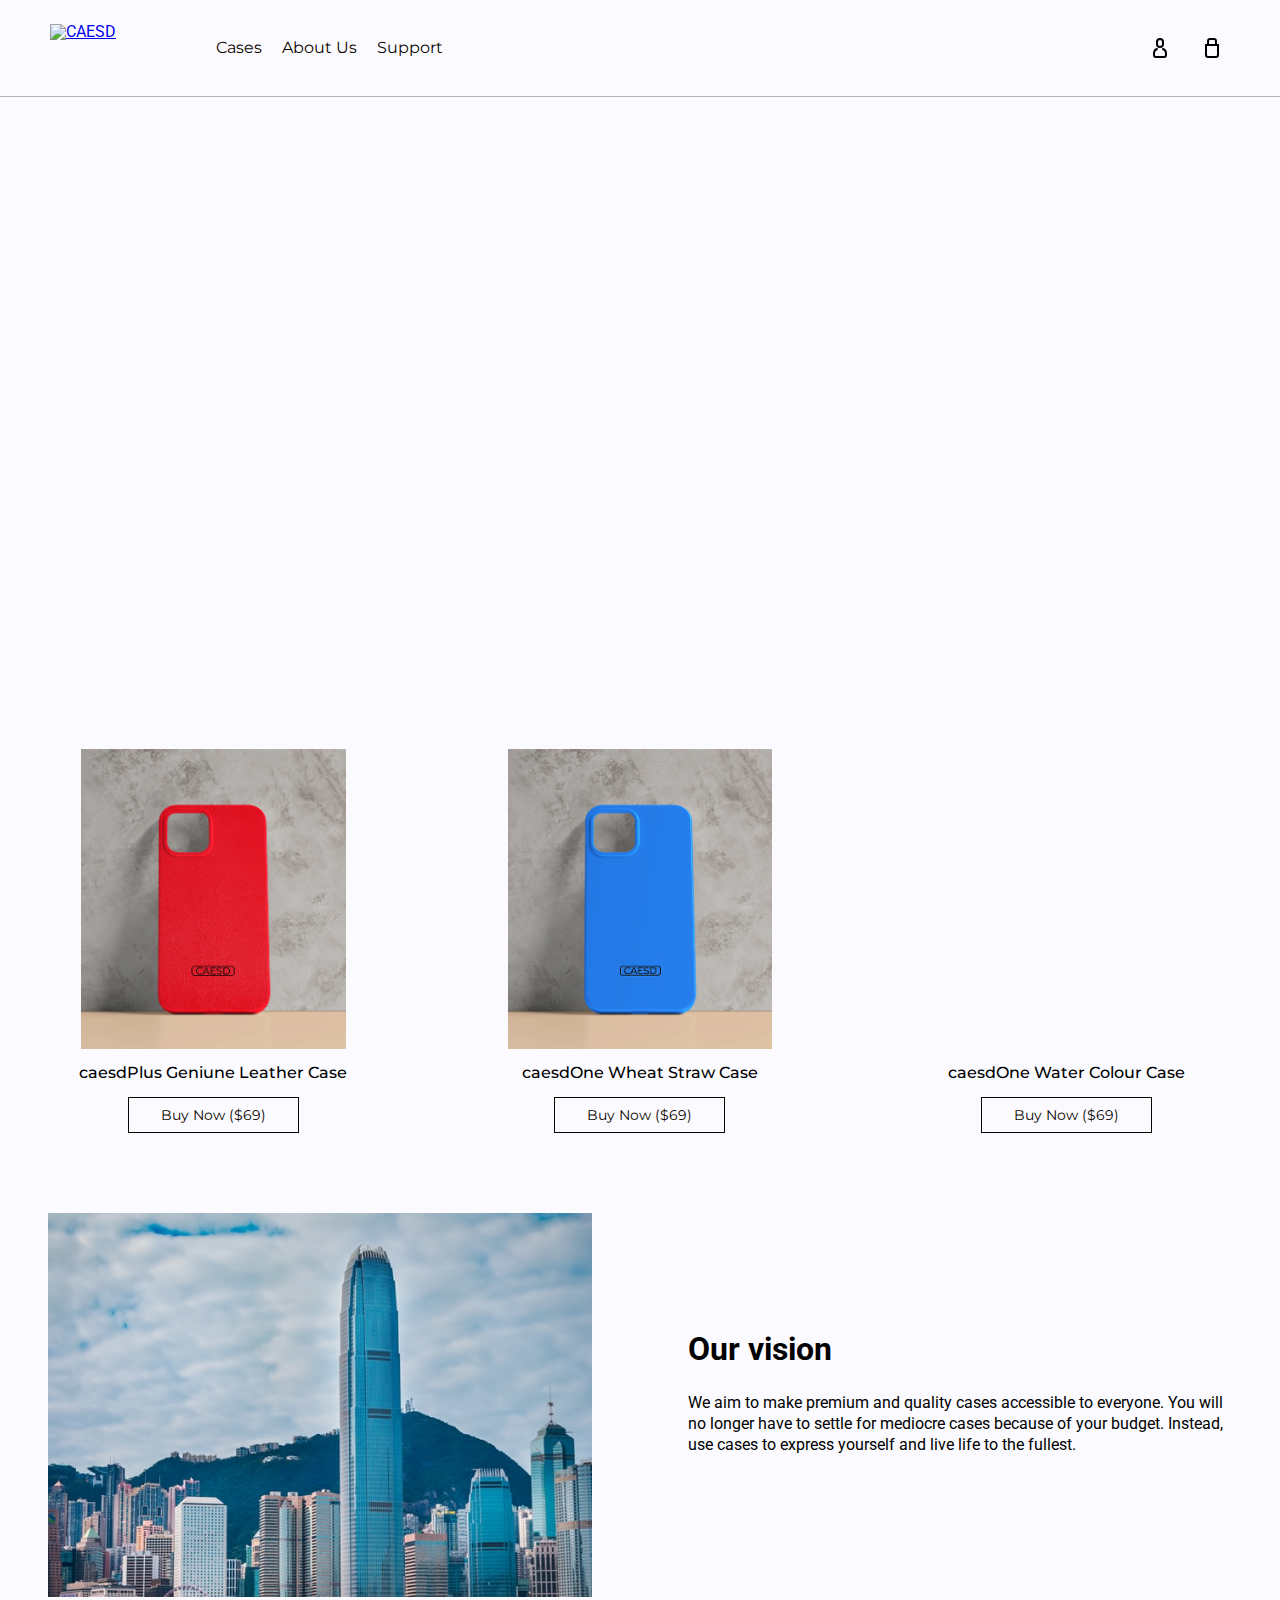
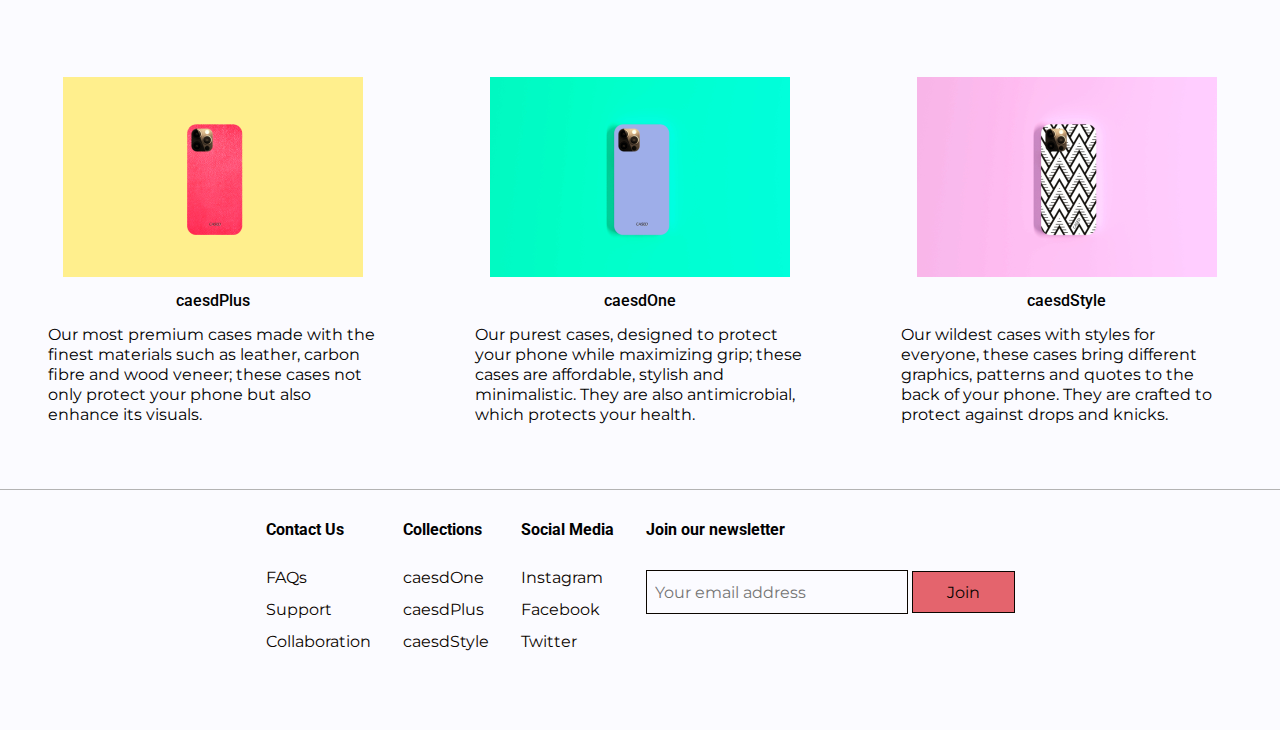
==== commit a3d02e1c: "Colours update, buttons updates and coming soon page optimized." ====
--- a/index.html
+++ b/index.html
@@ -36,7 +36,7 @@
       </ul>
     </nav>
     <div class="shop-items">
-      <img class="snipcart-customer-signin" src="assets/person.svg" alt="shopping cart">
+      <img class="snipcart-customer-signin" src="assets/person.svg" alt="Profile">
       <img class="snipcart-checkout" src="assets/cart.svg" alt="shopping cart">
     </div>
   </header>
@@ -85,23 +85,20 @@
 
   <section>
     <div class="collections-grid">
-      <div class="coll-item">
-        <img src="assets/plus.jpg" alt="caesdPlus phone case">
+      <div id="caesdPlus" class="coll-item">
+        <img src="assets/plus.jpg" alt="caesdPlus phone case" loading="lazy">
         <h2>caesdPlus</h2>
         <p>Our most premium cases made with the finest materials such as leather, carbon fibre and wood veneer; these cases not only protect your phone but also enhance its visuals.</p>
-        <button type="button" name="button">Learn More</button>
       </div>
-      <div class="coll-item">
-        <img src="assets/one.jpg" alt="caesdOne phone case">
+      <div id="caesdOne" class="coll-item">
+        <img src="assets/one.jpg" alt="caesdOne phone case" loading="lazy">
         <h2>caesdOne</h2>
         <p>Our purest cases, designed to protect your phone while maximizing grip; these cases are affordable, stylish and minimalistic. They are also antimicrobial, which protects your health.</p>
-        <button type="button" name="button">Learn More</button>
       </div>
-      <div class="coll-item">
-        <img src="assets/style.jpg" alt="caesdPlus phone case">
+      <div id="caesdStyle" class="coll-item">
+        <img src="assets/style.jpg" alt="caesdPlus phone case" loading="lazy">
         <h2>caesdStyle</h2>
         <p>Our wildest cases with styles for everyone, these cases bring different graphics, patterns and quotes to the back of your phone. They are crafted to protect against drops and knicks.</p>
-        <button type="button" name="button">Learn More</button>
       </div>
     </div>
   </section>
@@ -122,16 +119,16 @@
 
       <div class="footer-heading footer-2">
         <h2>Collections</h2>
-        <a href="#">caesdOne</a>
-        <a href="#">caesdPlus</a>
-        <a href="#">caesdStyle</a>
-        <a href="#">caesdYours</a>
+        <a href="#caesdOne">caesdOne</a>
+        <a href="#caesdPlus">caesdPlus</a>
+        <a href="#caesdStyle">caesdStyle</a>
       </div>
 
       <div class="footer-heading footer-3">
         <h2>Social Media</h2>
-        <a href="https://www.instagram.com/caesd.shop/" target="_blank">Instagram</a>
-        <a href="https://twitter.com/caesdshop" target="_blank">Twitter</a>
+        <a href="https://www.instagram.com/caesdhk/" target="_blank">Instagram</a>
+        <a href="#" target="_blank">Facebook</a>
+        <a href="https://twitter.com/caesdhk" target="_blank">Twitter</a>
       </div>
 
       <div class="footer-email-form">
--- a/style.css
+++ b/style.css
@@ -22,6 +22,7 @@
 
 body {
   line-height: 1;
+  background-color: #FBFBFF;
 }
 
 article, aside, details, figcaption, figure,
@@ -54,14 +55,14 @@
 /* change colours to suit your needs */
 ins {
   background-color: #ff9;
-  color: #000;
+  color: ;
   text-decoration: none;
 }
 
 /* change colours to suit your needs */
 mark {
   background-color: #ff9;
-  color: #000;
+  color: #0B0500;
   font-style: italic;
   font-weight: bold;
 }
@@ -98,8 +99,6 @@
   font-family: 'Roboto', sans-serif;
 }
 
-body {}
-
 section {
   width: calc(100% - 32px);
   display: flex;
@@ -109,7 +108,7 @@
 
 /*HEADER*/
 header {
-  background-color: #fff;
+  background-color: #FBFBFF;
   width: 100%;
   height: auto;
   display: flex;
@@ -139,7 +138,7 @@
   text-transform: capitalize;
   font-size: 16px;
   text-decoration: none;
-  color: #000;
+  color: #0B0500;
 }
 
 header ul li a:hover {
@@ -161,6 +160,8 @@
 
 @media only screen and (min-width: 1000px) {
   header {
+    padding-top: 8px;
+    padding-bottom: 8px;
     flex-direction: row;
     align-items: center;
   }
@@ -180,6 +181,7 @@
     align-items: center;
     padding: 0;
   }
+
   .shop-items {
     height: 24px;
     margin-right: 32px;
@@ -189,14 +191,14 @@
 /*FOOTER*/
 footer {
   border-top: 0.5px solid #b3b3b3;
-  background-color: #fff;
+  background-color: #FBFBFF;
   padding: 32px 0 64px 0;
 }
 
 footer .footer {
   width: 80%;
-  height: 40vh;
-  background-color: #fff;
+  height: auto;
+  background-color: #FBFBFF;
   display: flex;
   justify-content: center;
   flex-wrap: wrap;
@@ -215,7 +217,7 @@
 
 .footer-heading a {
   font-family: 'Montserrat', sans-serif;
-  color: #000;
+  color: #0B0500;
   text-decoration: none;
   margin-bottom: 16px;
 }
@@ -230,32 +232,33 @@
 }
 
 #footer-email {
+  font-family: 'Montserrat', sans-serif;
+  font-weight: 400;
   width: 250px;
   height: 40px;
   outline: none;
-  border: solid 0.5px #000;
+  border: solid 0.5px #0B0500;
   padding-left: 8px;
   font-size: 16px;
-  margin-bottom: 16px;
+  background-color: transparent;
 }
 
 #footer-email-btn {
   width: 103px;
   padding: 1px;
   height: 42px;
-  background-color: #ff726f;
+  background-color: #e4646d;
   outline: none;
-  border: solid 0.5px #000;
-  color: #343F4B;
-  font-size: 16px;
-  margin-bottom: 16px;
-  font-weight: 600;
-  font-family: 'Montserrat', sans-serif;
+  border: solid 0.5px #0B0500;
+  color: #0B0500;
+  font-size: 16px;
+  font-family: 'Montserrat', sans-serif;
+  font-weight: 400;
 }
 
 #footer-email-btn:hover {
   cursor: pointer;
-  background-color: #f9423d;
+  background-color: #DA2C38;
   transition: all 0.4s ease-out;
 }
 
@@ -263,7 +266,7 @@
 .index-banner {
   width: 100%;
   margin-top: 16px;
-  background: linear-gradient(rgba(0, 0, 0, 0.4), rgba(0, 0, 0, 0.5)), url(assets/soon.jpg);
+  background: url(assets/soon.jpg);
   background-position: center;
   background-size: cover;
   background-repeat: no-repeat;
@@ -278,13 +281,13 @@
 
 .index-banner h1 {
   font-size: 32px;
-  color: #fff;
+  color: #FBFBFF;
   text-align: center;
   margin-bottom: 16px;
 }
 
 .index-banner p {
-  color: #fff;
+  color: #FBFBFF;
   font-family: 'Montserrat', sans-serif;
   font-size: 16px;
   text-align: center;
@@ -299,7 +302,7 @@
 
 .vision-image {
   margin: 32px;
-  background-image: url(assets/d.jpg);
+  background-image: url(assets/vision.jpg);
   background-position: center;
   background-repeat: no-repeat;
   background-size: cover;
@@ -353,21 +356,6 @@
 .coll-item p {
   font-family: 'Montserrat', sans-serif;
   line-height: 20px;
-}
-
-.coll-item button {
-  font-family: 'Montserrat', sans-serif;
-  font-weight: 600;
-  outline: none;
-  border: solid 1px #000;
-  background-color: #fff;
-  font-size: 12px;
-  text-transform: uppercase;
-  padding: 10px;
-}
-
-.coll-item button:hover {
-  opacity: 0.6;
 }
 
 @media only screen and (min-width: 1000px) {
@@ -419,8 +407,8 @@
   flex-direction: column;
   justify-content: center;
   align-items: center;
-  color: #fff;
-  background: linear-gradient(rgba(0, 0, 0, 0.4), rgba(0, 0, 0, 0.5)), url(assets/support.jpg);
+  color: #FBFBFF;
+  background: url(assets/support.jpg);
   background-size: cover;
 }
 
@@ -442,8 +430,10 @@
 .form input {
   width: 80%;
   font-size: 16px;
+  font-family: 'Montserrat', sans-serif;
+  font-weight: 400;
   padding: 8px;
-  border: solid 0.5px #000;
+  border: solid 0.5px #0B0500;
   outline: none;
   margin-bottom: 16px;
 }
@@ -460,22 +450,24 @@
   -moz-appearance: none;
   font-size: 16px;
   width: 100%;
-  border: none;
   outline: none;
   font-family: 'Montserrat', sans-serif;
+  font-weight: 400;
   background-image: url([data-uri]) !important;
   background-repeat: no-repeat !important;
   background-position-x: 100% !important;
   background-position-y: 50% !important;
   padding: 8px;
-  border: 0.5px solid #000;
+  border: 0.5px solid #0B0500;
   border-radius: 0px;
-  color: #000;
+  color: #0B0500;
 }
 
 .form textarea {
   resize: none;
   font-size: 16px;
+  font-family: 'Montserrat', sans-serif;
+  font-weight: 400;
   padding: 8px;
   width: 80%;
   height: 320px;
@@ -487,8 +479,8 @@
   font-family: 'Montserrat', sans-serif;
   font-weight: 600;
   outline: none;
-  border: solid 1px #000;
-  background-color: #fff;
+  border: 1px solid #0B0500;
+  background-color: #FBFBFF;
   font-size: 12px;
   text-transform: uppercase;
   padding: 10px;
@@ -575,28 +567,28 @@
 }
 
 .about-images p {
-  color: #fff;
+  color: #FBFBFF;
   font-size: 24px;
 }
 
 .image-1 {
-  background: linear-gradient(rgba(0, 0, 0, 0.4), rgba(0, 0, 0, 0.5)), url(assets/a.jpg);
+  background: url(assets/a.jpg);
 }
 
 .image-2 {
-  background: linear-gradient(rgba(0, 0, 0, 0.4), rgba(0, 0, 0, 0.5)), url(assets/b.jpg);
+  background: url(assets/b.jpg);
 }
 
 .image-3 {
-  background: linear-gradient(rgba(0, 0, 0, 0.4), rgba(0, 0, 0, 0.5)), url(assets/c.jpg);
+  background: url(assets/c.jpg);
 }
 
 .image-4 {
-  background: linear-gradient(rgba(0, 0, 0, 0.4), rgba(0, 0, 0, 0.5)), url(assets/d.jpg);
+  background: url(assets/d.jpg);
 }
 
 .image-5 {
-  background: linear-gradient(rgba(0, 0, 0, 0.4), rgba(0, 0, 0, 0.5)), url(assets/e.jpg);
+  background: url(assets/e.jpg);
 }
 
 .background-image-div {
@@ -664,19 +656,19 @@
 
 .product-item a {
   text-decoration: none;
-  color: #000;
-  font-family: 'Montserrat', sans-serif;
-  font-weight: 500;
+  color: #0B0500;
+  font-family: 'Montserrat', sans-serif;
+  font-weight: 400;
   outline: none;
   text-transform: capitalize;
-  border: solid 1px #000;
+  border: solid 1px #0B0500;
   font-size: 14px;
   padding: 10px;
 }
 
 .product-item a:hover {
   cursor: pointer;
-  background-color: #ff726f;
+  background-color: #e4646d;
   transition: all 0.4s ease-out;
 }
 
@@ -685,7 +677,7 @@
     grid-column: span 1;
   }
 
-  .product-item button {
+  .product-item a {
     padding: 10px 32px 10px 32px;
   }
 }
@@ -701,7 +693,6 @@
   width: 100%;
   grid-column: span 2;
 }
-
 
 .feature-desc {
   line-height: 21px;
@@ -725,7 +716,7 @@
   padding: 8px;
   border: 0.5px solid #b3b3b3;
   border-radius: 0px;
-  color: #000;
+  color: #0B0500;
 }
 
 .feature-item input {
@@ -736,7 +727,7 @@
   font-family: 'Montserrat', sans-serif;
   padding: 8px;
   border: 0.5px solid #b3b3b3;
-  color: #000;
+  color: #0B0500;
   width: 32px;
 }
 
@@ -768,7 +759,7 @@
   font-family: 'Montserrat', sans-serif;
   font-weight: 400;
   outline: none;
-  border: 0.5px solid #000;
+  border: 0.5px solid #0B0500;
   background-color: transparent;
   font-size: 14px;
   text-transform: uppercase;
@@ -779,7 +770,7 @@
 
 .feature-item button:hover {
   cursor: pointer;
-  background-color: #ff726f;
+  background-color: #e4646d;
   transition: all 0.4s ease-out;
 }
 
@@ -807,3 +798,14 @@
     min-width: 40px;
   }
 }
+
+/*SNIPCART*/
+#snipcart {
+   --bgColor-modal: rgb(255,255,255);
+   font-family: 'Montserrat', sans-serif;
+   font-weight: 400;
+}
+
+.snipcart-signin__box {
+  border: 0.5px solid #b3b3b3;
+}
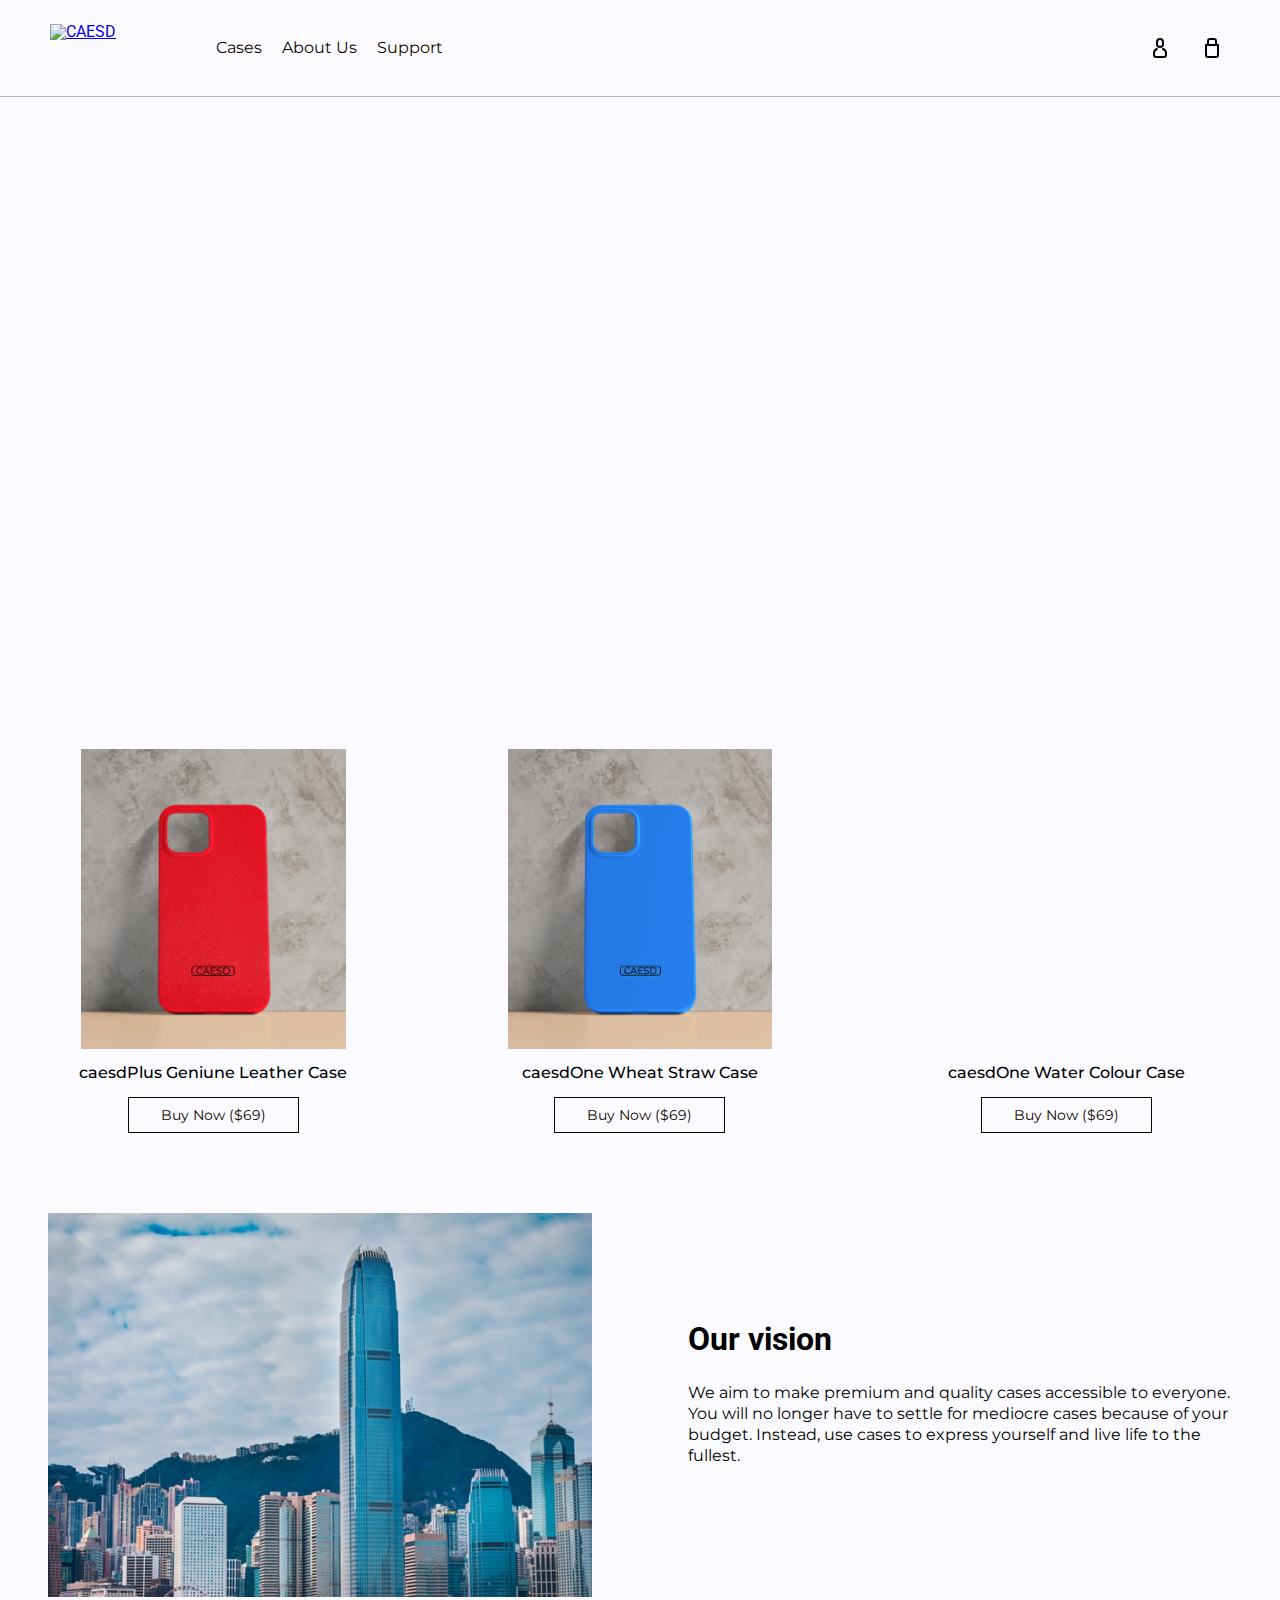
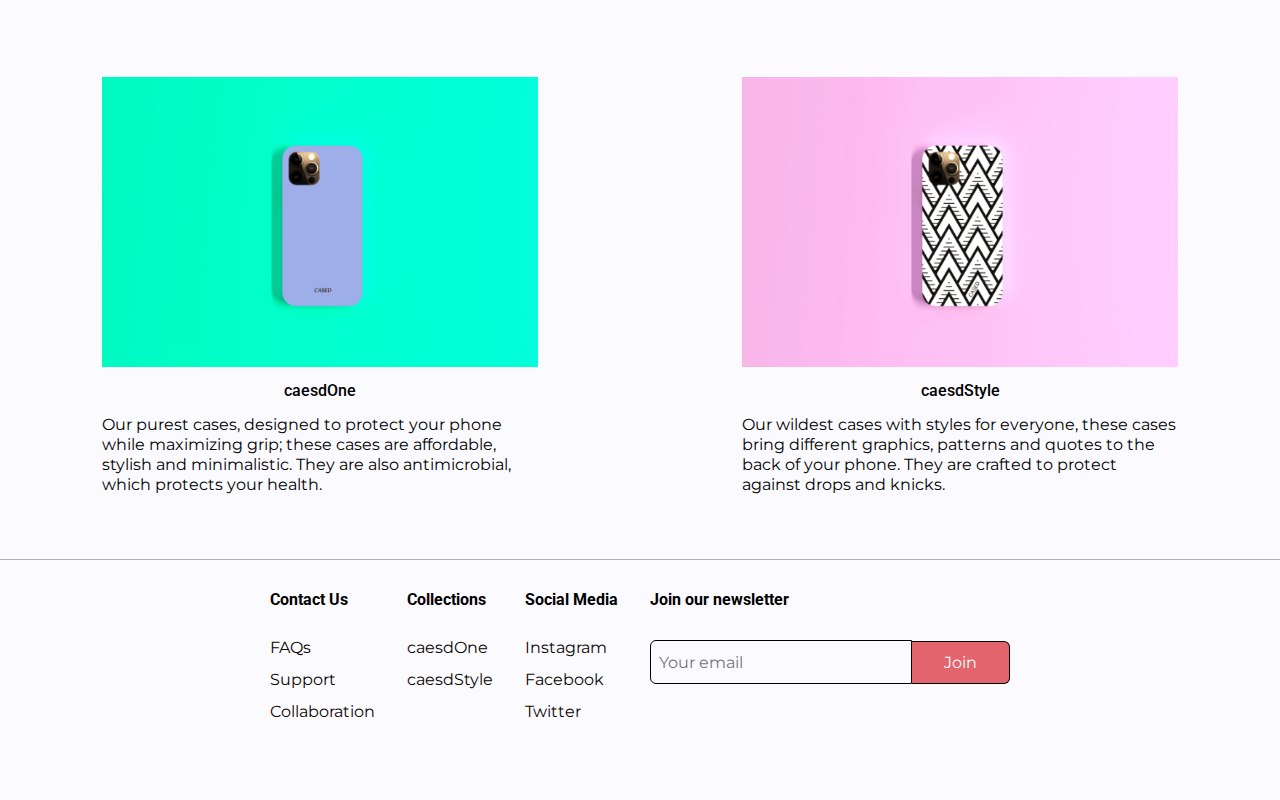
==== commit 1e1f17f8: "Last changes before switching over to Shopify" ====
--- a/index.html
+++ b/index.html
@@ -27,7 +27,12 @@
 
 <body>
   <header>
-    <a href="index.html"><img class="header-brand" src="assets/logo.svg" alt="CAESD"></a>
+    <a href="index.html">
+      <picture >
+        <source media="(min-width: 1000px)" srcset="assets/logo.svg">
+        <img class="header-brand" src="assets/logo-s.svg" alt="CAESD">
+      </picture>
+    </a>
     <nav>
       <ul>
         <li><a href="cases.html">cases</a></li>
@@ -85,11 +90,6 @@
 
   <section>
     <div class="collections-grid">
-      <div id="caesdPlus" class="coll-item">
-        <img src="assets/plus.jpg" alt="caesdPlus phone case" loading="lazy">
-        <h2>caesdPlus</h2>
-        <p>Our most premium cases made with the finest materials such as leather, carbon fibre and wood veneer; these cases not only protect your phone but also enhance its visuals.</p>
-      </div>
       <div id="caesdOne" class="coll-item">
         <img src="assets/one.jpg" alt="caesdOne phone case" loading="lazy">
         <h2>caesdOne</h2>
@@ -120,7 +120,6 @@
       <div class="footer-heading footer-2">
         <h2>Collections</h2>
         <a href="#caesdOne">caesdOne</a>
-        <a href="#caesdPlus">caesdPlus</a>
         <a href="#caesdStyle">caesdStyle</a>
       </div>
 
@@ -133,8 +132,10 @@
 
       <div class="footer-email-form">
         <h2>Join our newsletter</h2>
-        <input type="email" placeholder="Your email address" id="footer-email">
-        <input type="submit" value="Join" id="footer-email-btn">
+        <form id="my-form" action="https://formspree.io/f/mknkjpwo" method="post">
+          <input id="mail" name="email" type="email" placeholder="Your email">
+          <button id="join" type="submit">Join</button>
+        </form>
       </div>
     </div>
 
--- a/style.css
+++ b/style.css
@@ -118,11 +118,12 @@
 }
 
 header .header-brand {
-  height: 32px;
+  height: 24px;
   display: block;
   margin-top: 16px;
   margin-bottom: 16px;
 }
+
 
 header nav ul {
   display: flex;
@@ -231,32 +232,45 @@
   margin-bottom: 32px;
 }
 
-#footer-email {
-  font-family: 'Montserrat', sans-serif;
-  font-weight: 400;
+#my-form {
+  display: flex;
+  flex-direction: row;
+  flex-wrap: wrap;
+  justify-content: center;
+  align-items: center;
+}
+
+#mail {
   width: 250px;
   height: 40px;
   outline: none;
-  border: solid 0.5px #0B0500;
+  border: solid 0.5px #000;
   padding-left: 8px;
   font-size: 16px;
-  background-color: transparent;
-}
-
-#footer-email-btn {
-  width: 103px;
-  padding: 1px;
-  height: 42px;
+  font-family: 'Montserrat', sans-serif;
+  font-weight: 400;
+  border-radius: 6px;
+  background-color:#FBFBFF;;
+  margin: 0;
+}
+
+#join {
+  margin: 0;
+  outline: none;
+  padding: 1px 32px;
+  height: 43px;
   background-color: #e4646d;
-  outline: none;
-  border: solid 0.5px #0B0500;
-  color: #0B0500;
+  border-radius: 6px;
+  border: solid 0.5px #000;
+  border-left: none;
   font-size: 16px;
   font-family: 'Montserrat', sans-serif;
   font-weight: 400;
-}
-
-#footer-email-btn:hover {
+  color: #FBFBFF;
+  margin-top: 8px;
+}
+
+#join:hover {
   cursor: pointer;
   background-color: #DA2C38;
   transition: all 0.4s ease-out;
@@ -324,9 +338,14 @@
   margin-bottom: 32px;
 }
 
+.vision-item p {
+  font-family: 'Montserrat', sans-serif;
+  font-weight: 400;
+}
+
 .collections-grid {
   display: grid;
-  grid-template-columns: 1fr 1fr 1fr;
+  grid-template-columns: 1fr 1fr;
   grid-gap: 32px;
 }
 
@@ -342,7 +361,9 @@
 .coll-item img {
   margin-left: 0;
   margin-right: 0;
-  width: 300px;
+  width: 100%;
+  object-fit: contain;
+  height: auto;
 }
 
 .coll-item img, h2, p {
@@ -355,7 +376,9 @@
 
 .coll-item p {
   font-family: 'Montserrat', sans-serif;
+  font-weight: 400;
   line-height: 20px;
+  width: 80%;
 }
 
 @media only screen and (min-width: 1000px) {
@@ -377,6 +400,19 @@
 
   .vision-item {
     grid-column: span 1;
+  }
+
+  .coll-item img {
+    width: 80%;
+  }
+
+  #mail {
+    border-radius: 6px 0 0 6px;
+  }
+
+  #join {
+    margin-top: 0;
+    border-radius: 0 6px 6px 0;
   }
 }
 
